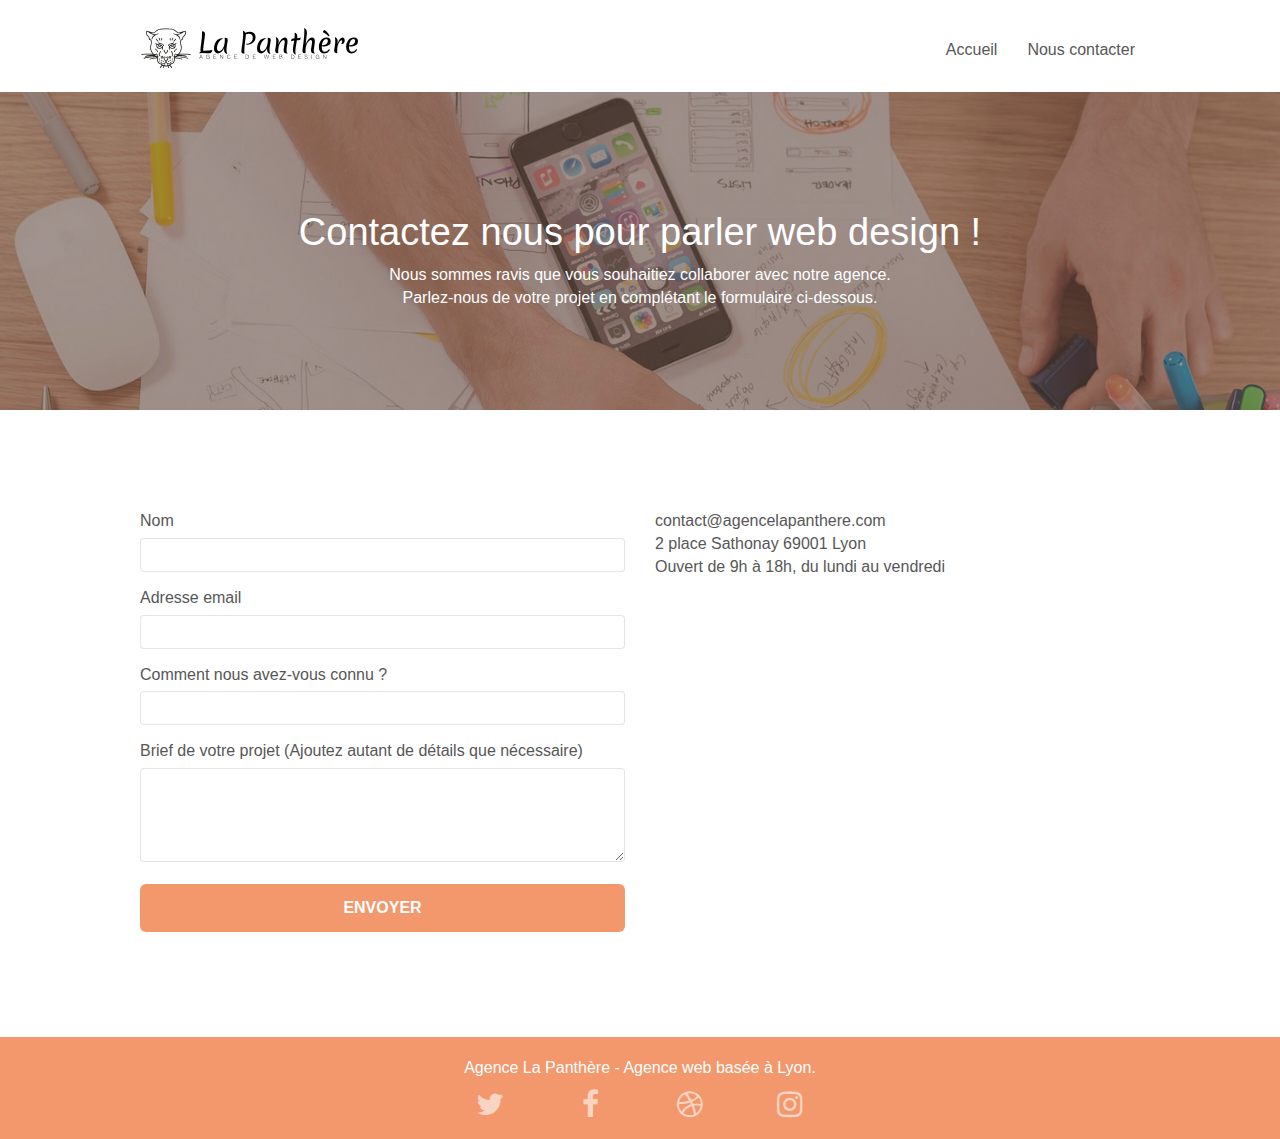
==== contact.html @ 2852248c "1er commit avec la liste todo et modifs" ====
<!doctype html>
<html lang="Default">

<head>
	<meta charset="utf-8">
	<meta name="keywords" content="">
	<meta name="description" content="">
	<meta name="viewport" content="width=device-width, initial-scale=1.0, viewport-fit=cover">
	<link rel="shortcut icon" type="image/png" href="favicon.jpg">

	<link rel="stylesheet" type="text/css" href="./css/bootstrap.css">
	<link rel="stylesheet" type="text/css" href="style.css">
	<link rel="stylesheet" type="text/css" href="./css/font-awesome.css">
	<link rel="stylesheet" type="text/css" href="./css/et-line.css">


	<script src="./js/jquery-2.1.0.min.js"></script>
	<script src="./js/bootstrap.min.js"></script>
	<script src="./js/blocs.min.js"></script>
	<script src="./js/jqBootstrapValidation.js"></script>
	<script src="./js/formHandler.js"></script>

	<title>La Panthère - Nous contacter</title>


	<!-- Analytics -->

	<!-- Analytics END -->

</head>

<body>
	<!-- Principal conteneur -->
	<div class="page-container">

		<!-- bloc-0 -->
		<div class="bloc bgc-white l-bloc " id="bloc-0">
			<div class="container bloc-sm">

				<nav class="navbar row">
					<div class="navbar-header">
						<a class="navbar-brand" href="index.html"><img src="img/agence-la-panthere-monochrome.svg"
								alt="paris web design logo agence web meilleure agence" height="40" /></a>
						<button id="nav-toggle" type="button" class="ui-navbar-toggle navbar-toggle"
							data-toggle="collapse" data-target=".navbar-1">
							<span class="sr-only">Toggle navigation</span><span class="icon-bar"></span><span
								class="icon-bar"></span><span class="icon-bar"></span>
						</button>
					</div>
					<div class="collapse navbar-collapse navbar-1 special-dropdown-nav">
						<ul class="site-navigation nav navbar-nav">
							<li>
								<a href="index.html">Accueil</a>
							</li>
							<li>
							</li>
							<li>
								<a href="contact.html">Nous contacter</a>
							</li>
						</ul>
					</div>
				</nav>
			</div>
		</div>
		<!-- bloc-0 END -->

		<!-- bloc-6 -->
		<div class="bloc bg-dots-bg bg-repeat bgc-atomic-tangerine d-bloc bloc-bg-texture texture-paper bg-banniere"
			id="bloc-6">
			<div class="container bloc-lg">
				<div class="row">
					<div class="col-sm-12">
						<h1 class="text-center hero-bloc-text tc-white">
							Contactez nous pour parler web design !
						</h1>
						<p class="text-center mg-lg tc-white tight-width-whitespace">
							Nous sommes ravis que vous souhaitiez collaborer avec notre agence.<br>
							Parlez-nous de votre projet en complétant le formulaire ci-dessous.
						</p>
					</div>
				</div>
			</div>
		</div>
		<!-- bloc-6 END -->

		<!-- bloc-7 -->
		<div class="bloc bgc-white l-bloc" id="bloc-7">
			<div class="container bloc-lg">
				<div class="row">
					<div class="col-sm-6">
						<form id="form_1" novalidate success-msg="Your message has been sent."
							fail-msg="Sorry it seems that our mail server is not responding, Sorry for the inconvenience!">
							<div class="form-group">
								<label>
									Nom
								</label>
								<input id="name" class="form-control" required />
							</div>
							<div class="form-group">
								<label>
									Adresse email
								</label>
								<input id="email" class="form-control" type="email" required />
							</div>
							<div class="form-group">
								<label>
									Comment nous avez-vous connu ?
								</label>
								<input class="form-control" type="email" required id="input_504" />
							</div>
							<div class="form-group">
								<label>
									Brief de votre projet (Ajoutez autant de détails que nécessaire)<br>
								</label><textarea id="message" class="form-control" rows="4" cols="50"
									required></textarea>
							</div>
							<button class="bloc-button btn btn-lg btn-block cta-hero btn-atomic-tangerine"
								type="submit">
								Envoyer
							</button>
						</form>
					</div>
					<div class="col-sm-6">
						<p>
							contact@agencelapanthere.com<br>2 place Sathonay 69001 Lyon<br>Ouvert de 9h à 18h, du lundi
							au vendredi<br>
						</p>
					</div>
				</div>
			</div>
		</div>
		<!-- bloc-7 END -->

		<!-- ScrollToTop Button -->
		<a class="bloc-button btn btn-d scrollToTop" onclick="scrollToTarget('1')"><span
				class="fa fa-chevron-up"></span></a>
		<!-- ScrollToTop Button END-->


		<!-- Footer - bloc-8 -->
		<div class="bloc bgc-atomic-tangerine d-bloc" id="bloc-8">
			<div class="container bloc-sm">
				<div class="row">
					<div class="col-sm-12">
						<p class="text-center white">
							Agence La Panthère - Agence web basée à Lyon.<br>
						</p>
						<div class="row row-no-gutters social">
							<div class="col-sm-3">
								<div class="text-center">
									<a class="social" href="index.html"><span class="fa fa-twitter icon-md"></span></a>
								</div>
							</div>
							<div class="col-sm-3">
								<div class="text-center">
									<a class="social" href="index.html"><span class="fa fa-facebook icon-md"></span></a>
								</div>
							</div>
							<div class="col-sm-3">
								<div class="text-center">
									<a class="social" href="index.html"><span class="fa fa-dribbble icon-md"></span></a>
								</div>
							</div>
							<div class="col-sm-3">
								<div class="text-center">
									<a class="social" href="index.html"><span
											class="fa fa-instagram icon-md"></span></a>
								</div>
							</div>
						</div>
					</div>
				</div>
			</div>
		</div>
		<!-- Footer - bloc-8 END -->

	</div>
	<!-- Principal conteneur END -->


</body>

</html>
---- style.css ----
body {
    margin: 0;
    padding: 0;
    background: #fff;
    overflow-x: hidden;
    -webkit-font-smoothing: antialiased;
    -moz-osx-font-smoothing: grayscale;
    font-size: 16px;
}

a,
button {
    transition: all 0.3s ease-in-out;
    outline: none !important;
}

a:hover {
    text-decoration: none;
    cursor: pointer;
}

#page-loading-blocs-notifaction {
    position: fixed;
    top: 0;
    bottom: 0;
    width: 100%;
    z-index: 100000;
    background: #ffffff url("img/pageload-spinner.gif") no-repeat center center;
}

.bloc {
    width: 100%;
    clear: both;
    background: 50% 50% no-repeat;
    padding: 0 50px;
    -webkit-background-size: cover;
    -moz-background-size: cover;
    -o-background-size: cover;
    background-size: cover;
    position: relative;
}

.bloc .container {
    padding-left: 0;
    padding-right: 0;
}

.bloc-lg {
    padding: 100px 50px;
}

.bloc-md {
    padding: 50px;
}

.bloc-sm {
    padding: 20px 50px;
}

.bg-center,
.bg-l-edge,
.bg-r-edge,
.bg-t-edge,
.bg-b-edge,
.bg-tl-edge,
.bg-bl-edge,
.bg-tr-edge,
.bg-br-edge,
.bg-repeat {
    -webkit-background-size: auto !important;
    -moz-background-size: auto !important;
    -o-background-size: auto !important;
    background-size: auto !important;
}

.bg-repeat {
    background: repeat;
}

.bg-t-edge {
    background: top no-repeat;
}

.bloc-bg-texture::before {
    content: "";
    background-size: 2px 2px;
    position: absolute;
    top: 0;
    bottom: 0;
    left: 0;
    right: 0;
}

.b-parallax {
    background-attachment: fixed;
}

.d-bloc {
    color: rgba(255, 255, 255, 0.7);
}

.d-bloc button:hover {
    color: rgba(255, 255, 255, 0.9);
}

.d-bloc .icon-round,
.d-bloc .icon-square,
.d-bloc .icon-rounded,
.d-bloc .icon-semi-rounded-a,
.d-bloc .icon-semi-rounded-b {
    border-color: rgba(255, 255, 255, 0.9);
}

.d-bloc .divider-h span {
    border-color: rgba(255, 255, 255, 0.2);
}

.d-bloc .a-btn,
.d-bloc .navbar a,
.d-bloc .navbar-brand,
.d-bloc a .icon-sm,
.d-bloc a .icon-md,
.d-bloc a .icon-lg,
.d-bloc a .icon-xl,
.d-bloc h1 a,
.d-bloc h2 a,
.d-bloc h3 a,
.d-bloc h4 a,
.d-bloc h5 a,
.d-bloc h6 a,
.d-bloc p a {
    color: rgba(255, 255, 255, 0.6);
}

.d-bloc .a-btn:hover,
.d-bloc .navbar a:hover,
.d-bloc .navbar-brand:hover,
.d-bloc a:hover .icon-sm,
.d-bloc a:hover .icon-md,
.d-bloc a:hover .icon-lg,
.d-bloc a:hover .icon-xl,
.d-bloc h1 a:hover,
.d-bloc h2 a:hover,
.d-bloc h3 a:hover,
.d-bloc h4 a:hover,
.d-bloc h5 a:hover,
.d-bloc h6 a:hover,
.d-bloc p a:hover {
    color: rgba(255, 255, 255, 1);
}

.d-bloc .navbar-toggle .icon-bar {
    background: rgba(255, 255, 255, 1);
}

.d-bloc .btn-wire,
.d-bloc .btn-wire:hover {
    color: rgba(255, 255, 255, 1);
    border-color: rgba(255, 255, 255, 1);
}

.d-bloc .panel {
    color: rgba(0, 0, 0, 0.5);
}

.d-bloc .panel button:hover {
    color: rgba(0, 0, 0, 0.7);
}

.d-bloc .panel icon {
    border-color: rgba(0, 0, 0, 0.7);
}

.d-bloc .panel .divider-h span {
    border-color: rgba(0, 0, 0, 0.1);
}

.d-bloc .panel .a-btn {
    color: rgba(0, 0, 0, 0.6);
}

.d-bloc .panel .a-btn:hover {
    color: rgba(0, 0, 0, 1);
}

.d-bloc .panel .btn-wire,
.d-bloc .panel .btn-wire:hover {
    color: rgba(0, 0, 0, 0.7);
    border-color: rgba(0, 0, 0, 0.3);
}

.d-bloc .panel,
.l-bloc {
    color: rgba(0, 0, 0, 0.5);
}

.d-bloc .panel button:hover,
.l-bloc button:hover {
    color: rgba(0, 0, 0, 0.7);
}

.l-bloc .icon-round,
.l-bloc .icon-square,
.l-bloc .icon-rounded,
.l-bloc .icon-semi-rounded-a,
.l-bloc .icon-semi-rounded-b {
    border-color: rgba(0, 0, 0, 0.7);
}

.d-bloc .panel .divider-h span,
.l-bloc .divider-h span {
    border-color: rgba(0, 0, 0, 0.1);
}

.d-bloc .panel .a-btn,
.l-bloc .a-btn,
.l-bloc .navbar a,
.l-bloc .navbar-brand,
.l-bloc a .icon-sm,
.l-bloc a .icon-md,
.l-bloc a .icon-lg,
.l-bloc a .icon-xl,
.l-bloc h1 a,
.l-bloc h2 a,
.l-bloc h3 a,
.l-bloc h4 a,
.l-bloc h5 a,
.l-bloc h6 a,
.l-bloc p a {
    color: rgba(0, 0, 0, 0.6);
}

.d-bloc .panel .a-btn:hover,
.l-bloc .a-btn:hover,
.l-bloc .navbar a:hover,
.l-bloc .navbar-brand:hover,
.l-bloc a:hover .icon-sm,
.l-bloc a:hover .icon-md,
.l-bloc a:hover .icon-lg,
.l-bloc a:hover .icon-xl,
.l-bloc h1 a:hover,
.l-bloc h2 a:hover,
.l-bloc h3 a:hover,
.l-bloc h4 a:hover,
.l-bloc h5 a:hover,
.l-bloc h6 a:hover,
.l-bloc p a:hover {
    color: rgba(0, 0, 0, 1);
}

.l-bloc .navbar-toggle .icon-bar {
    color: rgba(0, 0, 0, 0.6);
}

.d-bloc .panel .btn-wire,
.d-bloc .panel .btn-wire:hover,
.l-bloc .btn-wire,
.l-bloc .btn-wire:hover {
    color: rgba(0, 0, 0, 0.7);
    border-color: rgba(0, 0, 0, 0.3);
}

.voffset {
    margin-top: 30px;
}

.voffset-lg {
    margin-top: 80px;
}

.row-no-gutters {
    margin-right: 0;
    margin-left: 0;
}

.row.row-no-gutters > [class^="col-"],
.row.row-no-gutters > [class*=" col-"] {
    padding-right: 0;
    padding-left: 0;
}

#bloc-1-hero h1 {
    font-size: 32px;
}

.navbar {
    margin-bottom: 0;
    z-index: 1;
}

.navbar-brand {
    height: auto;
    padding: 3px 15px;
    font-size: 25px;
    font-weight: normal;
    font-weight: 600;
    line-height: 44px;
}

.navbar-brand img {
    max-height: 200px;
    margin: 0 5px 0 0;
    display: inline;
}

.navbar-brand img[src$="svg"] {
    min-width: 100px;
}

.nav-center .navbar-brand img {
    margin: 0;
}

.navbar .nav {
    padding-top: 2px;
    margin-right: -16px;
    float: right;
    z-index: 1;
}

.nav > li {
    float: left;
    margin-top: 4px;
    font-size: 16px;

    border-top: 1px solid transparent;
}
.nav > li:hover {
    border-top: 1px solid black;
}

.navbar-nav .open .dropdown-menu > li > a {
    text-align: inherit;
}

.nav > li a:hover,
.nav > li a:focus {
    background: transparent;
}

.navbar-toggle {
    margin: 10px 10px 0 0;
    border: 0px;
}

.navbar-toggle:hover {
    background: transparent !important;
}

.navbar-toggle .icon-bar {
    background-color: rgba(0, 0, 0, 0.5);
    width: 26px;
}

.nav-invert .navbar .nav {
    float: left;
}

.nav-invert .navbar-header,
.nav-invert .navbar-brand {
    float: right;
    position: relative;
    z-index: 2;
}

@media (min-width: 768px) {
    .site-navigation {
        position: absolute;
        top: 50%;
        right: 20px;
        transform: translate(0, -50%);
        -webkit-transform: translateY(-50%);
    }
    .nav > li .dropdown-menu a,
    .nav > li .dropdown-menu a:hover {
        color: #484848;
    }
    .nav-invert .site-navigation {
        left: 0;
        right: 0;
    }
    .nav-center {
        text-align: center;
    }
    .nav-center .navbar-header {
        width: 100%;
    }
    .nav-center .navbar-header,
    .nav-center .navbar-brand,
    .nav-center .nav > li {
        float: none;
        display: inline-block;
    }
    .nav-center .site-navigation {
        position: relative;
        width: 100%;
        right: 0;
        margin-right: 0px;
        margin-top: 20px;
    }
    .nav-center.mini-nav .navbar-toggle {
        float: none;
        margin: 10px auto 0;
    }
}

.nav > li > .dropdown a {
    background: none !important;
    display: block;
    padding: 14px 15px;
}

nav .caret {
    margin: 0 5px;
}

.dropdown-menu .dropdown-menu {
    top: -8px;
    left: 100%;
}

.dropdown-menu .dropmenu-flow-right {
    top: 100%;
    left: 0;
    margin-left: -1px;
    border-top-left-radius: 0;
    border-top-right-radius: 0;
}

.dropdown-menu .dropdown span {
    border: 4px solid black;
    border-top-color: transparent;
    border-right-color: transparent;
    border-bottom-color: transparent;
    margin: 6px -5px 0 0 !important;
    float: right;
}

.mg-md {
    margin-top: 10px;
    margin-bottom: 20px;
}

.mg-lg {
    margin-top: 10px;
    margin-bottom: 40px;
}

.btn {
    margin: 0 5px 5px 0;
}

.btn.pull-right {
    margin: 0 0 5px 5px;
}

.btn-d,
.btn-d:hover,
.btn-d:focus {
    color: #fff;
    background: rgba(0, 0, 0, 0.3);
}

button {
    outline: none !important;
}

.btn-rd {
    border-radius: 40px;
}

.btn-clean {
    border: 1px solid rgba(0, 0, 0, 0.08);
    border-bottom-color: rgba(0, 0, 0, 0.1);
    text-shadow: 0 1px 0 rgba(0, 0, 1, 0.1);
    box-shadow: 0 1px 3px rgba(0, 0, 1, 0.25), inset 0 1px 0 0 rgba(255, 255, 255, 0.15);
}

.icon-md {
    font-size: 30px !important;
}

.icon-lg {
    font-size: 60px !important;
}

.sm-shadow {
    text-shadow: 0 1px 2px rgba(0, 0, 0, 0.3);
}

.panel-sq,
.panel-sq .panel-heading,
.panel-sq .panel-footer {
    border-radius: 0;
}

.panel-rd {
    border-radius: 30px;
}

.panel-rd .panel-heading {
    border-radius: 29px 29px 0 0;
}

.panel-rd .panel-footer {
    border-radius: 0 0 29px 29px;
}

.form-control {
    border-color: rgba(0, 0, 0, 0.1);
    box-shadow: none;
}

.scrollToTop {
    width: 40px;
    height: 40px;
    position: fixed;
    bottom: 20px;
    right: 20px;
    opacity: 0;
    z-index: 500;
    transition: all 0.3s ease-in-out;
}

.scrollToTop span {
    margin-top: 6px;
}

.showScrollTop {
    font-size: 14px;
    opacity: 1;
}

a[data-lightbox] {
    position: relative;
    display: block;
    text-align: center;
}

a[data-lightbox]:hover::before {
    content: "+";
    font-family: "HelveticaNeue-Light", "Helvetica Neue Light", "Helvetica Neue", Helvetica, Arial;
    font-size: 32px;
    width: 50px;
    height: 50px;
    margin-left: -25px;
    border-radius: 50%;
    background: rgba(0, 0, 0, 0.6);
    color: #fff;
    font-weight: 100;
    z-index: 1;
    position: absolute;
    top: 50%;
    transform: translateY(-50%);
    -webkit-transform: translateY(-50%);
}

a[data-lightbox]:hover img {
    opacity: 0.6;
    -webkit-animation-fill-mode: none;
    animation-fill-mode: none;
}

#lightbox-modal {
    display: flex;
    align-items: center;
}

#lightbox-modal .modal-dialog {
    width: 90%;
    max-width: 900px;
    margin: 0 auto 0;
}

#lightbox-modal .modal-dialog img {
    max-height: 90vh;
    margin: 0 auto;
}

.lightbox-caption {
    padding: 20px;
    color: #fff;
    background: rgba(0, 0, 0, 0.5);
    position: absolute;
    left: 15px;
    right: 15px;
    bottom: 5px;
}

.close-lightbox {
    color: #fff;
    font-size: 30px;
    position: absolute;
    top: 20px;
    right: 20px;
    z-index: 20;
    background: rgba(0, 0, 0, 0.5);
    border: none;
    line-height: 30px;
    padding: 0 9px 5px;
    opacity: 0.3;
}

.close-lightbox:hover,
.next-lightbox:hover,
.prev-lightbox:hover {
    opacity: 1;
    color: #fff;
}

.next-lightbox,
.prev-lightbox {
    font-size: 20px;
    color: rgba(255, 255, 255, 0.9);
    background: rgba(0, 0, 0, 0.5);
    transition: all 0.2s ease-in-out;
    position: absolute;
    top: 45%;
    z-index: 1;
    opacity: 0.4;
}

.next-lightbox {
    padding: 6px 8px 1px 13px;
    right: 25px;
}

.prev-lightbox {
    padding: 6px 13px 1px 10px;
    left: 25px;
}

.snapshot-lb .modal-body {
    padding-bottom: 45px;
}

.snapshot-lb .lightbox-caption {
    padding: 0;
    color: rgba(0, 0, 0, 0.5);
    background: none;
}

h1,
h2,
h3,
h4,
h5,
h6,
p,
label,
.btn,
a {
    font-family: "helvetica";
    font-weight: 400;
    color: #575757 !important;
}

.container {
    max-width: 1000px;
}

.hero-bloc-text {
    font-size: 38px;
}

.hero-bloc-text-sub {
    font-size: 36px;
}

.statement-bloc-text {
    line-height: 26px;
    font-style: italic;
    font-size: 20px;
    text-align: center;
    font-weight: lighter;
    max-width: 520px;
    margin: auto auto auto auto;
}

.tight-width-whitespace {
    max-width: 600px;
    margin: auto auto auto auto;
}

.h1 {
    font-size: 20px;
    font-family: "Open Sans";
}

.cta-hero {
    margin-top: 22px;
    color: #ffffff !important;
    text-transform: uppercase;
    padding: 12px 28px 12px 28px;
    font-size: 16px;
    font-weight: 700;
}

.social {
    max-width: 400px;
    margin: auto auto auto auto;
    display: flex;
    justify-content: space-around;
}

h2 {
    font-size: 25px;
    line-height: 1.4em;
}

h3 {
    font-size: 15px;
    text-transform: uppercase;
    font-weight: 700;
    color: #333333 !important;
}

.med-width-whitespace {
    max-width: 800px;
    margin: auto auto auto auto;
    box-shadow: 0px 0px 0px #000000;
}

h1 {
    color: #333333 !important;
}

h4 {
    color: #333333 !important;
}

.icons {
    margin-bottom: 14px;
    margin-top: 24px;
}

.white {
    color: #ffffff !important;
}

.portfolio-thumb {
    margin-bottom: 24px;
}

.portfolio-row {
    margin-bottom: 44px;
    margin-top: 50px;
}

.avatar {
    box-shadow: 0px 4px 9px rgba(0, 0, 0, 0.3);
}

.black-background {
    background-color: rgb(0 0 0 / 49%);
    border-radius: 50px 0px 50px 0px;
    padding: 40px 40px 40px 40px;
}

.bold-link {
    font-weight: 900;
    text-decoration: underline !important;
}

.bgc-white {
    background-color: #ffffff;
}

.bgc-dark-slate-blue {
    background-color: #364577;
}

.bgc-atomic-tangerine {
    background-color: #f3976c;
}

.tc-white {
    color: white !important;
}
.tc-orange {
    color: #f98950 !important;
}
.citation {
    font-weight: bold;
    font-style: italic;
}

.btn-atomic-tangerine {
    background: #f3976c;
    color: #ffffff !important;
}

.btn-atomic-tangerine:hover {
    background: #c27956 !important;
    color: #ffffff !important;
}

.ltc-white {
    color: #ffffff !important;
}

.ltc-white:hover {
    color: #cccccc !important;
}

.ltc-atomic-tangerine {
    color: #f3976c !important;
}

.ltc-atomic-tangerine:hover {
    color: #c27956 !important;
}

.icon-dark-slate-blue {
    color: #364577 !important;
    border-color: #364577 !important;
}

.bg-dots-bg {
    background-image: url("img/dots-bg.png");
}

.bg-banniere {
    background-image: linear-gradient(#f3976c26, #f3976c26), url("img/agence-la-panthere.jpg");
    background-size: cover !important;
}

.bg-presentation {
    background-image: linear-gradient(#0000008c, #0000008c), url(img/image-de-presentation.jpg);
}

@media (max-width: 1024px) {
    .bloc {
        padding-left: 20px;
        padding-right: 20px;
    }
    .bloc.full-width-bloc,
    .bloc-tile-2.full-width-bloc .container,
    .bloc-tile-3.full-width-bloc .container,
    .bloc-tile-4.full-width-bloc .container {
        padding-left: 0;
        padding-right: 0;
    }
}

@media (max-width: 992px) and (min-width: 768px) {
    .navbar .nav {
        max-width: 80%;
    }
    .nav-center.navbar .nav {
        max-width: 100%;
    }
}

@media only screen and (min-width: 768px) and (max-width: 1024px) and (orientation: landscape) {
    .b-parallax {
        background-attachment: scroll;
    }
}

@media only screen and (min-width: 1024px) and (max-width: 1366px) and (-webkit-min-device-pixel-ratio: 1.5) {
    .b-parallax {
        background-attachment: scroll;
    }
}

@media (max-width: 991px) {
    .container {
        width: 100%;
    }
    .b-parallax {
        background-attachment: scroll;
    }
    .page-container,
    #hero-bloc {
        overflow-x: hidden;
        position: relative;
    }
    .bloc-group,
    .bloc-group .bloc {
        display: block;
        width: 100%;
    }
    .bloc-fill-screen .fill-bloc-top-edge,
    .bloc-fill-screen .fill-bloc-bottom-edge {
        padding: 0 20px;
    }
}

@media (max-width: 767px) {
    .img-responsive {
        width: 100%;
    }
    .page-container {
        overflow-x: hidden;
        position: relative;
    }
    h1,
    h2,
    h3,
    h4,
    h5,
    h6,
    p,
    #disqus_thread {
        padding-left: 10px !important;
        padding-right: 10px !important;
    }
    .b-parallax {
        background-attachment: scroll;
    }
    .navbar .nav {
        padding-top: 0;
        border-top: 1px solid rgba(0, 0, 0, 0.2);
        float: none !important;
    }
    .navbar.row {
        margin-left: 0;
        margin-right: 0;
    }
    .site-navigation {
        position: inherit;
        transform: none;
        -webkit-transform: none;
        -ms-transform: none;
    }
    .nav > li {
        border-top: none;
        margin-top: 0;
        border-bottom: 1px solid rgba(0, 0, 0, 0.1);
        background: rgba(0, 0, 0, 0.05);
        text-align: left;
        padding-left: 15px;
        width: 100%;
    }
    .nav > li:hover {
        background: rgba(0, 0, 0, 0.08);
        border-top: none;
    }
    .dropdown .dropdown a .caret {
        float: none;
        margin: 5px 0 0 10px !important;
        border: 4px solid black;
        border-bottom-color: transparent;
        border-right-color: transparent;
        border-left-color: transparent;
    }
    #hero-bloc .navbar .nav {
        background: rgba(0, 0, 0, 0.8);
    }
    #hero-bloc .navbar .nav a {
        color: rgba(255, 255, 255, 0.6);
    }
    .hero {
        padding: 50px 0;
    }
    .hero-nav {
        left: -1px;
        right: -1px;
    }
    .navbar-collapse {
        padding: 0;
        overflow-x: hidden;
        -webkit-box-shadow: none;
        box-shadow: none;
    }
    .navbar-brand img {
        max-height: 40px;
        width: auto;
    }
    .nav-invert .navbar-header {
        float: none;
        width: 100%;
    }
    .nav-invert .navbar-toggle {
        float: left;
        margin-left: 10px;
    }
    .bloc {
        padding-left: 0;
        padding-right: 0;
    }
    .bloc-xxl,
    .bloc-xl,
    .bloc-lg {
        padding: 40px 0;
    }
    .bloc-sm,
    .bloc-md {
        padding-left: 0;
        padding-right: 0;
    }
    .bloc-tile-2 .container,
    .bloc-tile-3 .container,
    .bloc-tile-4 .container,
    .bloc-fill-screen .fill-bloc-top-edge,
    .bloc-fill-screen .fill-bloc-bottom-edge {
        padding-left: 0;
        padding-right: 0;
    }
    .a-block {
        padding: 0 10px;
    }
    .btn-dwn {
        display: none;
    }
    .voffset {
        margin-top: 5px;
    }
    .voffset-md {
        margin-top: 20px;
    }
    .voffset-lg {
        margin-top: 30px;
    }
    form {
        padding: 5px;
    }
    .close-lightbox {
        display: inline-block;
    }
    .blocsapp-device-iphone5 {
        background-size: 216px 425px;
        padding-top: 60px;
        width: 216px;
        height: 425px;
    }
    .blocsapp-device-iphone5 img {
        width: 180px;
        height: 320px;
    }
}

@media (max-width: 400px) {
    .bloc {
        padding-left: 0;
        padding-right: 0;
    }
}

@media (max-width: 767px) {
    .bloc-mob-center-text {
        text-align: center;
    }
}
---- css/et-line.css ----
@font-face {
    font-family: et-line;
    src: url(../fonts/et-line.eot);
    src: url(../fonts/et-line.eot?#iefix) format('embedded-opentype'), url(../fonts/et-line.woff) format('woff'), url(../fonts/et-line.ttf) format('truetype'), url(../fonts/et-line.svg#et-line) format('svg');
    font-weight: 400;
    font-style: normal
}

.et-icon-adjustments,
.et-icon-alarmclock,
.et-icon-anchor,
.et-icon-aperture,
.et-icon-attachment,
.et-icon-bargraph,
.et-icon-basket,
.et-icon-beaker,
.et-icon-bike,
.et-icon-book-open,
.et-icon-briefcase,
.et-icon-browser,
.et-icon-calendar,
.et-icon-camera,
.et-icon-caution,
.et-icon-chat,
.et-icon-circle-compass,
.et-icon-clipboard,
.et-icon-clock,
.et-icon-cloud,
.et-icon-compass,
.et-icon-desktop,
.et-icon-dial,
.et-icon-document,
.et-icon-documents,
.et-icon-download,
.et-icon-dribbble,
.et-icon-edit,
.et-icon-envelope,
.et-icon-expand,
.et-icon-facebook,
.et-icon-flag,
.et-icon-focus,
.et-icon-gears,
.et-icon-genius,
.et-icon-gift,
.et-icon-global,
.et-icon-globe,
.et-icon-googleplus,
.et-icon-grid,
.et-icon-happy,
.et-icon-hazardous,
.et-icon-heart,
.et-icon-hotairballoon,
.et-icon-hourglass,
.et-icon-key,
.et-icon-laptop,
.et-icon-layers,
.et-icon-lifesaver,
.et-icon-lightbulb,
.et-icon-linegraph,
.et-icon-linkedin,
.et-icon-lock,
.et-icon-magnifying-glass,
.et-icon-map,
.et-icon-map-pin,
.et-icon-megaphone,
.et-icon-mic,
.et-icon-mobile,
.et-icon-newspaper,
.et-icon-notebook,
.et-icon-paintbrush,
.et-icon-paperclip,
.et-icon-pencil,
.et-icon-phone,
.et-icon-picture,
.et-icon-pictures,
.et-icon-piechart,
.et-icon-presentation,
.et-icon-pricetags,
.et-icon-printer,
.et-icon-profile-female,
.et-icon-profile-male,
.et-icon-puzzle,
.et-icon-quote,
.et-icon-recycle,
.et-icon-refresh,
.et-icon-ribbon,
.et-icon-rss,
.et-icon-sad,
.et-icon-scissors,
.et-icon-scope,
.et-icon-search,
.et-icon-shield,
.et-icon-speedometer,
.et-icon-strategy,
.et-icon-streetsign,
.et-icon-tablet,
.et-icon-target,
.et-icon-telescope,
.et-icon-toolbox,
.et-icon-tools,
.et-icon-tools-2,
.et-icon-trophy,
.et-icon-tumblr,
.et-icon-twitter,
.et-icon-upload,
.et-icon-video,
.et-icon-wallet,
.et-icon-wine {
    font-family: et-line;
    speak: none;
    font-style: normal;
    font-weight: 400;
    font-variant: normal;
    text-transform: none;
    line-height: 1;
    -webkit-font-smoothing: antialiased;
    -moz-osx-font-smoothing: grayscale;
    display: inline-block
}

.et-icon-mobile:before {
    content: "\e000"
}

.et-icon-laptop:before {
    content: "\e001"
}

.et-icon-desktop:before {
    content: "\e002"
}

.et-icon-tablet:before {
    content: "\e003"
}

.et-icon-phone:before {
    content: "\e004"
}

.et-icon-document:before {
    content: "\e005"
}

.et-icon-documents:before {
    content: "\e006"
}

.et-icon-search:before {
    content: "\e007"
}

.et-icon-clipboard:before {
    content: "\e008"
}

.et-icon-newspaper:before {
    content: "\e009"
}

.et-icon-notebook:before {
    content: "\e00a"
}

.et-icon-book-open:before {
    content: "\e00b"
}

.et-icon-browser:before {
    content: "\e00c"
}

.et-icon-calendar:before {
    content: "\e00d"
}

.et-icon-presentation:before {
    content: "\e00e"
}

.et-icon-picture:before {
    content: "\e00f"
}

.et-icon-pictures:before {
    content: "\e010"
}

.et-icon-video:before {
    content: "\e011"
}

.et-icon-camera:before {
    content: "\e012"
}

.et-icon-printer:before {
    content: "\e013"
}

.et-icon-toolbox:before {
    content: "\e014"
}

.et-icon-briefcase:before {
    content: "\e015"
}

.et-icon-wallet:before {
    content: "\e016"
}

.et-icon-gift:before {
    content: "\e017"
}

.et-icon-bargraph:before {
    content: "\e018"
}

.et-icon-grid:before {
    content: "\e019"
}

.et-icon-expand:before {
    content: "\e01a"
}

.et-icon-focus:before {
    content: "\e01b"
}

.et-icon-edit:before {
    content: "\e01c"
}

.et-icon-adjustments:before {
    content: "\e01d"
}

.et-icon-ribbon:before {
    content: "\e01e"
}

.et-icon-hourglass:before {
    content: "\e01f"
}

.et-icon-lock:before {
    content: "\e020"
}

.et-icon-megaphone:before {
    content: "\e021"
}

.et-icon-shield:before {
    content: "\e022"
}

.et-icon-trophy:before {
    content: "\e023"
}

.et-icon-flag:before {
    content: "\e024"
}

.et-icon-map:before {
    content: "\e025"
}

.et-icon-puzzle:before {
    content: "\e026"
}

.et-icon-basket:before {
    content: "\e027"
}

.et-icon-envelope:before {
    content: "\e028"
}

.et-icon-streetsign:before {
    content: "\e029"
}

.et-icon-telescope:before {
    content: "\e02a"
}

.et-icon-gears:before {
    content: "\e02b"
}

.et-icon-key:before {
    content: "\e02c"
}

.et-icon-paperclip:before {
    content: "\e02d"
}

.et-icon-attachment:before {
    content: "\e02e"
}

.et-icon-pricetags:before {
    content: "\e02f"
}

.et-icon-lightbulb:before {
    content: "\e030"
}

.et-icon-layers:before {
    content: "\e031"
}

.et-icon-pencil:before {
    content: "\e032"
}

.et-icon-tools:before {
    content: "\e033"
}

.et-icon-tools-2:before {
    content: "\e034"
}

.et-icon-scissors:before {
    content: "\e035"
}

.et-icon-paintbrush:before {
    content: "\e036"
}

.et-icon-magnifying-glass:before {
    content: "\e037"
}

.et-icon-circle-compass:before {
    content: "\e038"
}

.et-icon-linegraph:before {
    content: "\e039"
}

.et-icon-mic:before {
    content: "\e03a"
}

.et-icon-strategy:before {
    content: "\e03b"
}

.et-icon-beaker:before {
    content: "\e03c"
}

.et-icon-caution:before {
    content: "\e03d"
}

.et-icon-recycle:before {
    content: "\e03e"
}

.et-icon-anchor:before {
    content: "\e03f"
}

.et-icon-profile-male:before {
    content: "\e040"
}

.et-icon-profile-female:before {
    content: "\e041"
}

.et-icon-bike:before {
    content: "\e042"
}

.et-icon-wine:before {
    content: "\e043"
}

.et-icon-hotairballoon:before {
    content: "\e044"
}

.et-icon-globe:before {
    content: "\e045"
}

.et-icon-genius:before {
    content: "\e046"
}

.et-icon-map-pin:before {
    content: "\e047"
}

.et-icon-dial:before {
    content: "\e048"
}

.et-icon-chat:before {
    content: "\e049"
}

.et-icon-heart:before {
    content: "\e04a"
}

.et-icon-cloud:before {
    content: "\e04b"
}

.et-icon-upload:before {
    content: "\e04c"
}

.et-icon-download:before {
    content: "\e04d"
}

.et-icon-target:before {
    content: "\e04e"
}

.et-icon-hazardous:before {
    content: "\e04f"
}

.et-icon-piechart:before {
    content: "\e050"
}

.et-icon-speedometer:before {
    content: "\e051"
}

.et-icon-global:before {
    content: "\e052"
}

.et-icon-compass:before {
    content: "\e053"
}

.et-icon-lifesaver:before {
    content: "\e054"
}

.et-icon-clock:before {
    content: "\e055"
}

.et-icon-aperture:before {
    content: "\e056"
}

.et-icon-quote:before {
    content: "\e057"
}

.et-icon-scope:before {
    content: "\e058"
}

.et-icon-alarmclock:before {
    content: "\e059"
}

.et-icon-refresh:before {
    content: "\e05a"
}

.et-icon-happy:before {
    content: "\e05b"
}

.et-icon-sad:before {
    content: "\e05c"
}

.et-icon-facebook:before {
    content: "\e05d"
}

.et-icon-twitter:before {
    content: "\e05e"
}

.et-icon-googleplus:before {
    content: "\e05f"
}

.et-icon-rss:before {
    content: "\e060"
}

.et-icon-tumblr:before {
    content: "\e061"
}

.et-icon-linkedin:before {
    content: "\e062"
}

.et-icon-dribbble:before {
    content: "\e063"
}
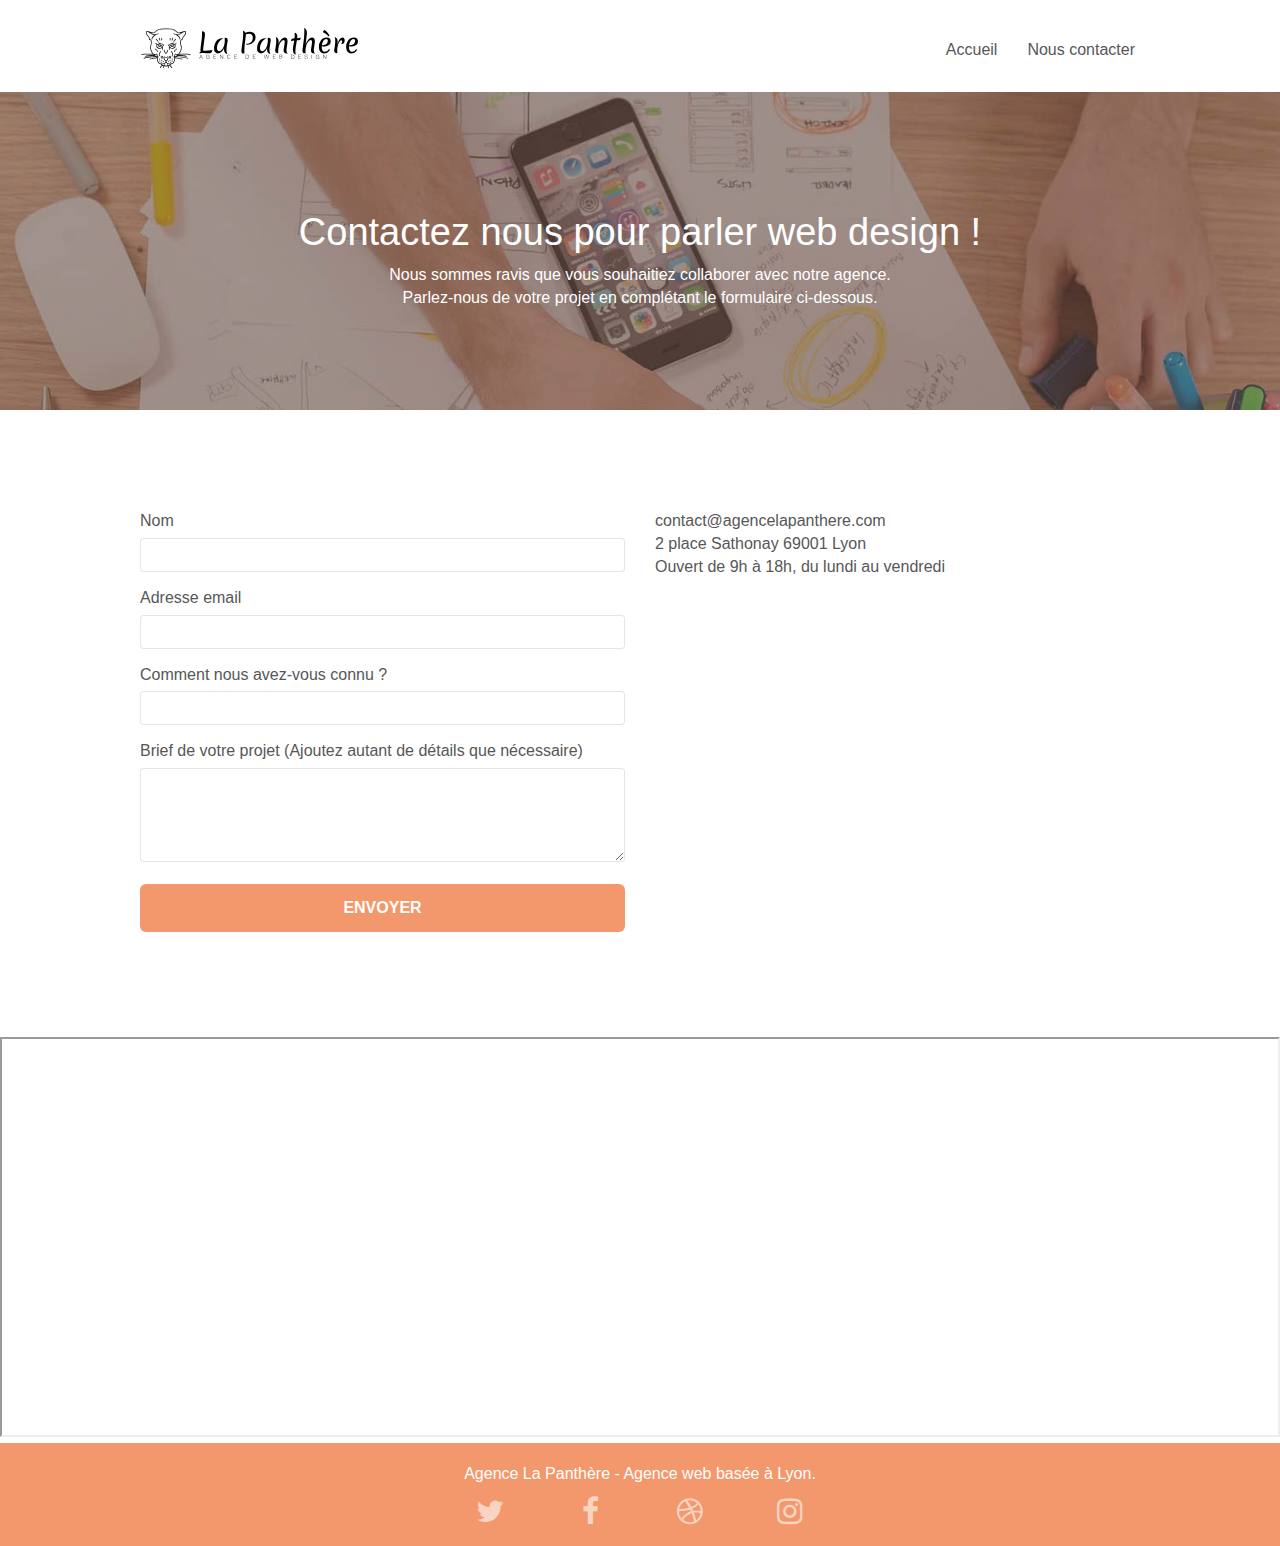
==== commit b3600489: "last commit" ====
--- a/contact.html
+++ b/contact.html
@@ -1,10 +1,9 @@
 <!doctype html>
-<html lang="Default">
+<html lang="fr">
 
 <head>
 	<meta charset="utf-8">
-	<meta name="keywords" content="">
-	<meta name="description" content="">
+	<meta name="keywords" content="web design, agence web design, entreprise web design, site web design">
 	<meta name="viewport" content="width=device-width, initial-scale=1.0, viewport-fit=cover">
 	<link rel="shortcut icon" type="image/png" href="favicon.jpg">
 
@@ -14,13 +13,15 @@
 	<link rel="stylesheet" type="text/css" href="./css/et-line.css">
 
 
-	<script src="./js/jquery-2.1.0.min.js"></script>
-	<script src="./js/bootstrap.min.js"></script>
-	<script src="./js/blocs.min.js"></script>
+	<script src="./js/jquery-2.1.0.js"></script>
+	<script src="./js/bootstrap.js"></script>
+	<script src="./js/blocs.js"></script>
 	<script src="./js/jqBootstrapValidation.js"></script>
 	<script src="./js/formHandler.js"></script>
 
 	<title>La Panthère - Nous contacter</title>
+	<meta name="description"
+		content="Prenez contact avec nous pour booster les performances de votre entreprise avec un site web design." />
 
 
 	<!-- Analytics -->
@@ -88,8 +89,7 @@
 			<div class="container bloc-lg">
 				<div class="row">
 					<div class="col-sm-6">
-						<form id="form_1" novalidate success-msg="Your message has been sent."
-							fail-msg="Sorry it seems that our mail server is not responding, Sorry for the inconvenience!">
+						<form id="form_1">
 							<div class="form-group">
 								<label>
 									Nom
@@ -131,10 +131,11 @@
 		</div>
 		<!-- bloc-7 END -->
 
-		<!-- ScrollToTop Button -->
-		<a class="bloc-button btn btn-d scrollToTop" onclick="scrollToTarget('1')"><span
-				class="fa fa-chevron-up"></span></a>
-		<!-- ScrollToTop Button END-->
+		<!-- MAP -->
+		<iframe
+			src="https://www.google.com/maps/embed?pb=!1m18!1m12!1m3!1d2783.082950655586!2d4.827978615814077!3d45.769527821038395!2m3!1f0!2f0!3f0!3m2!1i1024!2i768!4f13.1!3m3!1m2!1s0x47f4eb020f3664e9%3A0x13e3d71752922c1f!2s2%20Pl.%20Sathonay%2C%2069001%20Lyon!5e0!3m2!1sfr!2sfr!4v1649190409626!5m2!1sfr!2sfr"
+			class="iframemaps" allowfullscreen="" loading="lazy" referrerpolicy="no-referrer-when-downgrade"></iframe>
+		<!-- MAP END-->
 
 
 		<!-- Footer - bloc-8 -->
--- a/style.css
+++ b/style.css
@@ -704,7 +704,7 @@
 }
 
 h2 {
-    font-size: 25px;
+    font-size: 22px;
     line-height: 1.4em;
 }
 
@@ -1043,3 +1043,8 @@
         text-align: center;
     }
 }
+
+.iframemaps {
+    width: 100%;
+    height: 400px;
+}
